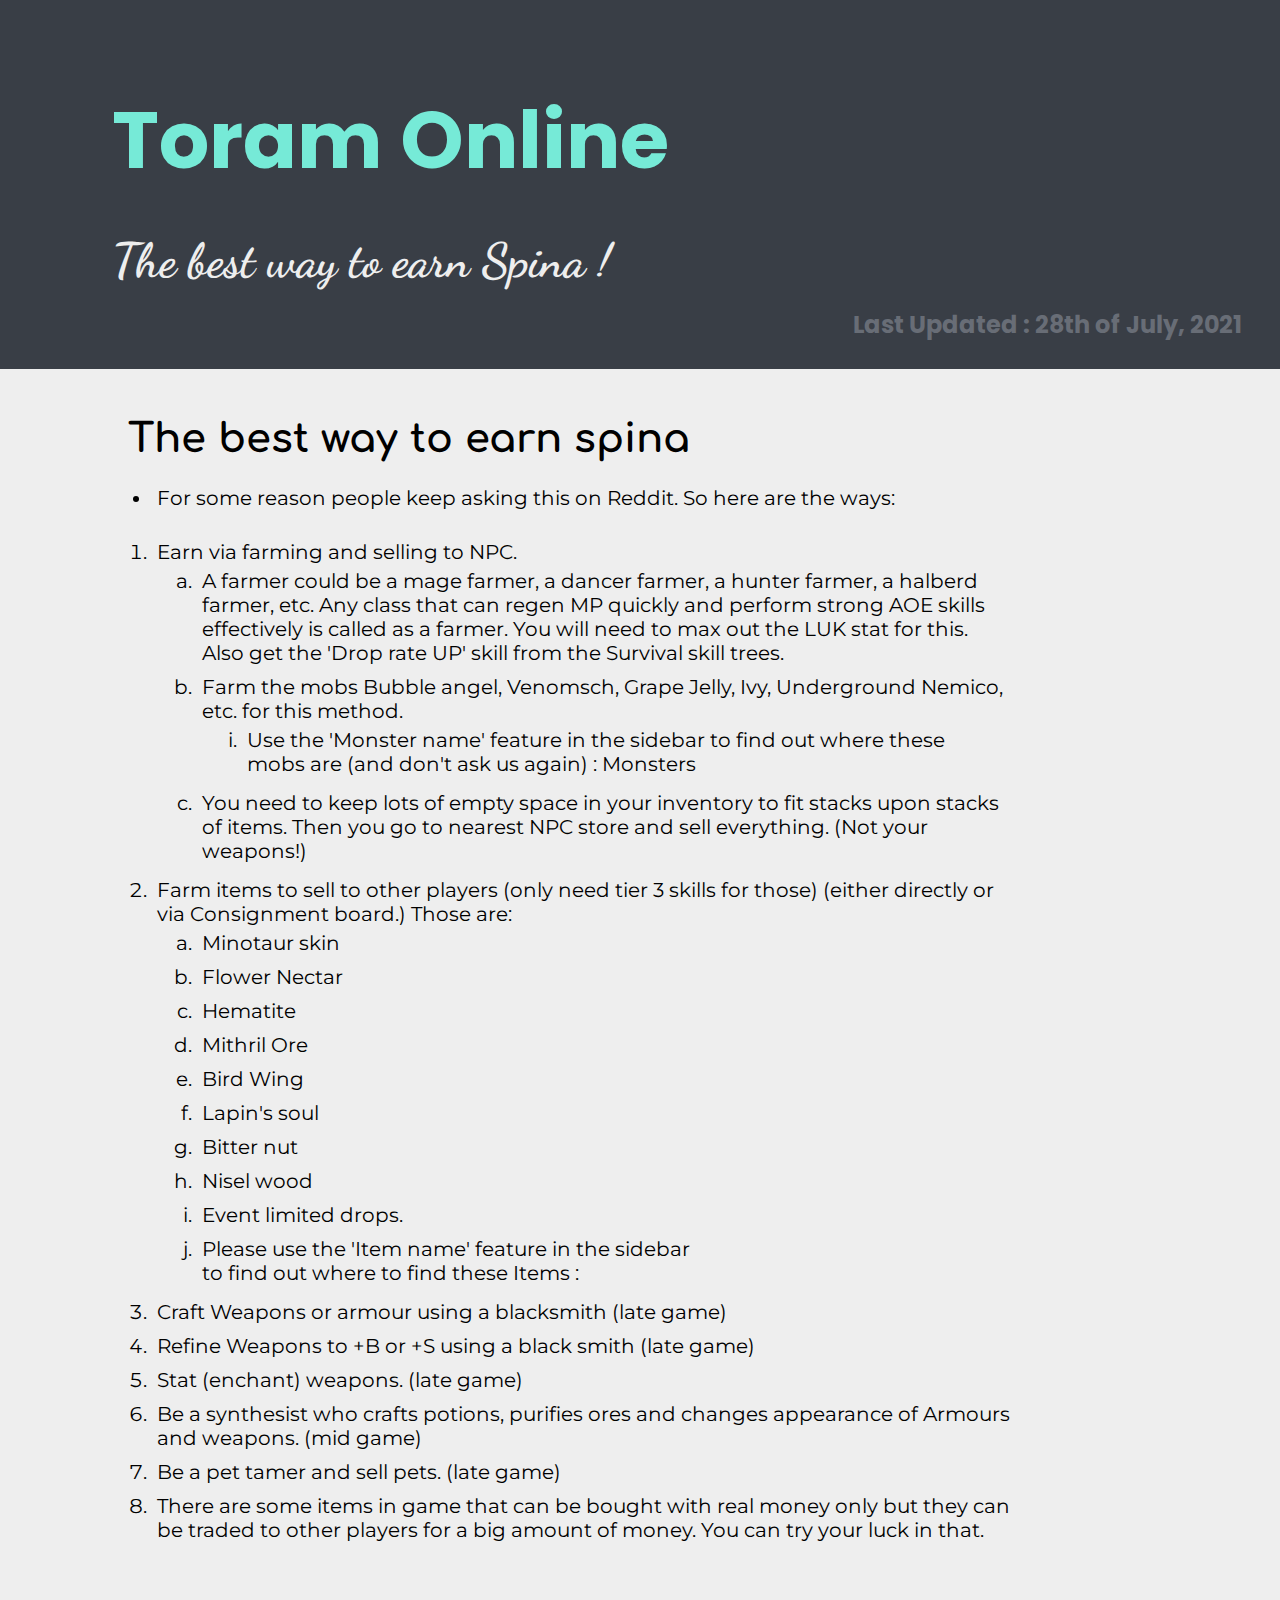
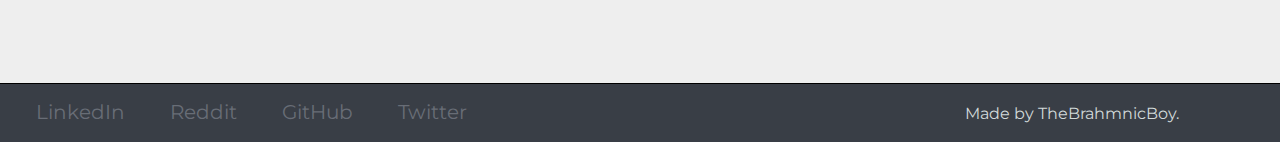
==== spina.html @ 4579b949 "Add the new shit to Spina.html" ====
<!DOCTYPE html>
<html lang="en" dir="ltr">
  <head>
    <meta charset="utf-8">
    <meta content="width=device-width, initial-scale=1" name="viewport" />
    <link rel="stylesheet" type="text/css" href="css/master.css">
    <link rel="stylesheet" type="text/css" href="css/minimaster.css">
    <link rel="preconnect" href="https://fonts.googleapis.com">
    <link rel="preconnect" href="https://fonts.gstatic.com" crossorigin>
    <link href="https://fonts.googleapis.com/css2?family=Comfortaa:wght@300&family=Dancing+Script&family=Montserrat:wght@300&family=Poppins:wght@300&display=swap" rel="stylesheet">
    <title>  ToramOnline | Spina Guide</title>
  </head>
  <body>
    <div class="title-card">
      <h1> Toram Online </h1>
      <h2>The best way to earn Spina !</h2>
      <p class="punchy">Last Updated : 28th of July, 2021</p>
    </div>

    <div class="cards whites">
          <h3>The best way to earn spina</h3>
          <div class="content">
            <ul class="lists">
              <li>For some reason people keep asking this on Reddit. So here are the ways: </li>
            </ul>
            <ol class="lists">
              <li>Earn via farming and selling to NPC.
                <ol type="a">
                  <li>A farmer could be a mage farmer, a dancer farmer, a hunter farmer, a halberd farmer, etc. Any class that can regen MP quickly and perform strong AOE skills effectively is called as a farmer.
                   You will need to max out the LUK stat for this. Also get the 'Drop rate UP' skill from the Survival skill trees. </li>
                  <li>
                    Farm the mobs Bubble angel, Venomsch, Grape Jelly, Ivy, Underground Nemico, etc. for this method.
                    <ol type="i">
                      <li>Use the 'Monster name' feature in the sidebar to find out where these mobs are (and don't ask us again) : <a href="http://coryn.club/monster.php?name=jelly" target="_blank">Monsters</a></li>
                    </ol>
                  </li>
                  <li>You need to keep lots of empty space in your inventory to fit stacks upon stacks of items. Then you go to nearest NPC store and sell everything. (Not your weapons!)</li>
                </ol>
              </li>
              <li>Farm items to sell to other players (only need tier 3 skills for those) (either directly or via Consignment board.) Those are:
                <ol type="a">
                  <li>Minotaur skin</li>
                  <li>Flower Nectar</li>
                  <li>Hematite</li>
                  <li>Mithril Ore</li>
                  <li>Bird Wing</li>
                  <li>Lapin's soul</li>
                  <li>Bitter nut</li>
                  <li>Nisel wood</li>
                  <li>Event limited drops.</li>
                  <li>Please use the 'Item name' feature in the sidebar <br> to find out where to find these <a href="http://coryn.club/monster.php?name=jelly" target="_blank">Items</a> :</li>
                </ol>
              </li>
              <li>Craft Weapons or armour using a blacksmith (late game)</li>
              <li>Refine Weapons to +B or +S using a black smith (late game)</li>
              <li>Stat (enchant) weapons. (late game)</li>
              <li>Be a synthesist who crafts potions, purifies ores and changes appearance of Armours and weapons. (mid game)</li>
              <li>Be a pet tamer and sell pets. (late game)</li>
              <li>There are some items in game that can be bought with real money only but they can be traded to other players for a big amount of money. You can try your luck in that. </li>
            </ol>
          </div>
        </div>

        <div class="cards">
          <h3></h3>
          <div class="content">
            <ul class="lists">
            </ul>
          </div>
        </div>

        <div class="bottom-container">
            <a class="footer-link" target="_blank" href="https://www.linkedin.com/in/bhargav-modak-a837b7210/">LinkedIn</a>
            <a class="footer-link" target="_blank" href="https://www.reddit.com/user/TheBrahmnicBoy">Reddit</a>
            <a class="footer-link" target="_blank" href="https://github.com/TheBrahmnicBoy">GitHub</a>
            <a class="footer-link" target="_blank" href="https://twitter.com/thebrahmnicboy">Twitter</a>
            <div style="display:inline-block; width:37%"> </div>
            <p class="copyright" style="font-size:1rem;">Made by TheBrahmnicBoy.</p>
          </div>
  </body>
</html>
---- css/master.css ----
html {
  scroll-behavior: smooth;
}

body {
  margin: 0;
  background-color: #EEEEEE;
  font-family: 'Montserrat', sans-serif;
  font-size: 1.25rem;
}

/* FONTS USED
font-family: 'Comfortaa', cursive;
font-family: 'Montserrat', sans-serif;
font-family: 'Poppins', sans-serif;
*/

/*General Elements*/
h1 {
  color: #76EAD7;
  font-family: 'Poppins', sans-serif;
  font-size: 5rem;
  margin: 0 0 2rem 0;
}

h2 {
  color: #EEEEEE;
  font-family: 'Dancing Script', cursive;
  font-size: 3rem;
  margin: 0;
}

h3 {
  font-family: 'Comfortaa', cursive;
  margin: 1rem;
  font-size: 2.5rem;
}

h4 {
  font-family: 'Montserrat', cursive;
  margin: 1rem;
  font-size: 2rem;
}

h5 {
  font-family: 'Montserrat', cursive;
  margin: 1rem;
  font-size: 1.5rem;
  font-weight: bolder;
}

p {
 font-size: 1.5rem;
 display: inline-block;
  line-height: 1.5rem;
}

.shifted-p {
  margin-left: 1rem;
}

/*anchor*/
a {
  text-decoration: none;
  color: black;
}

  a:visited {
    text-decoration: none;
  }

  a:hover {
    text-decoration: none;
    color: #7952B3;
    font-weight: bold;
  }
/*anchor -end*/

ul {
  list-style-position: outside;
}

li {
  padding: 5px;
}
/*General Elements -end*/

/*Site flow start*/

/*FUTURE
.intro-img-container {
  width:100vw;
  height:auto;
}

.intro-img {
  width: 100%;
  padding: 0;
  height:auto;
}
*/

.title-card {
  background-color: #393E46;
  padding: 5rem 5rem 5rem 7rem;
}

.punchy {
  color: #686D76;
  font-family: 'Poppins', sans-serif;
  font-weight: bold;
  font-size: 1.5rem;
  display: inline-block;
  position: absolute;
  right: 3%;
}

.Introduction {
  text-align: left;
  margin: 5rem auto 5rem 7rem;
  width: 70%;
}

.cards {
  padding: 2rem 2rem 2rem 7rem;
}

.content {
  width: 80%;
}

/*Specific divs*/

.greens {
    background-color: #C4FB6D;
}

.blues {
    background-color: #76EAD7;
}

.whites {
    background-color: #EEEEEE;
}

/**FORUM BUTTON**/
.Forum-button {
   -webkit-border-radius: 20px;
   -moz-border-radius: 20px;
   border-radius: 20px;
   color: #76EAD7;
   font-size: 1.3em;
   font-weight: 100;
   padding: 1em;
   background-color: #393E46;
   text-decoration: none;
   display: inline-block;
   cursor: pointer;
   text-align: center;
}

.Forum-button:hover {
   background-color: #393E46;
   color: #76EAD7;
   -webkit-border-radius: 20px;
   -moz-border-radius: 20px;
   border-radius: 20px;
   text-decoration: none;
}
/**FORUM BUTTON**/

.othersite {
  color: #EEEEEE;
  margin: 1rem 0 0 2rem;
  border-radius: 1rem;
  display: block;
  padding: 2rem;
}

.coryn-club {
  background-color: #006990;
}

.Small-div-links {
  display: inline-block;
  margin: 1rem;
  border-radius: 2rem;
  padding: 1.5rem;
}

/***** FOR LEVELS child divs *******/
.level-div{
  background-color: #CDF0EA;
  margin: 1rem 0 0 2rem;
  border-radius: 1rem;
  display: block;
  padding: 2rem;
  line-height: 1.5rem;
}

.small-level-div{
  background-color: #F6C6EA;
  display: inline-block;
  margin: 1rem;
  border-radius: 2rem;
  padding: 2rem;
}

/************ Footer ********/

.bottom-container {
  background-color: #393E46;
  border-top-style: solid;
  border-top-color: black;
  border-top-width: thin;
  padding: 1rem 0 1rem 1rem;
}

 .footer-link{
    color: #686D76;
    text-decoration: none;
    margin: 0 20px;
  }

  .footer-link:hover{
    color: white;
    transition-timing-function: ease-in;
    transition-duration: 0.25s;
  }

  .copyright{
    color: #D1D9D9;
    margin: 0;
  }

.coryn-child {
  background-color: #BD2000;
  position: relative;
  box-shadow: 3px 3px 0 #630000;
}

.Tome-of-Offense {
  background-color: #EBA83A;
  position: relative;
  box-shadow: 3px 3px 0 #9C6F25;
}

.Spina-link{
  background-color: #897853;
  position: relative;
  color: #4E3620;
}

.Do-n-dont{
  background-color: #AAD8D3;
  display:inline-block;
  width: 40%;
}

.div-links {
  position:absolute;
  width:100%;
  height:100%;
  top:0;
  left: 0;
  z-index: 1;
}
---- css/minimaster.css ----
/*@media only screen and (max-width: 970px) {
  .Do-n-dont{
    background-color: #AAD8D3;
    display:block;
    width: 80%;
  }
  h3 {
    font-family: 'Comfortaa', cursive;
    margin: 1rem;
    font-size: 2rem;
  }

  .title-card {
    background-color: #393E46;
    padding: 2rem 2rem 5rem 2rem;
  }

  .cards {
    padding: 2rem 1rem 2rem 2rem;
  }
  .content {
    width: 90%;
  }


}*/
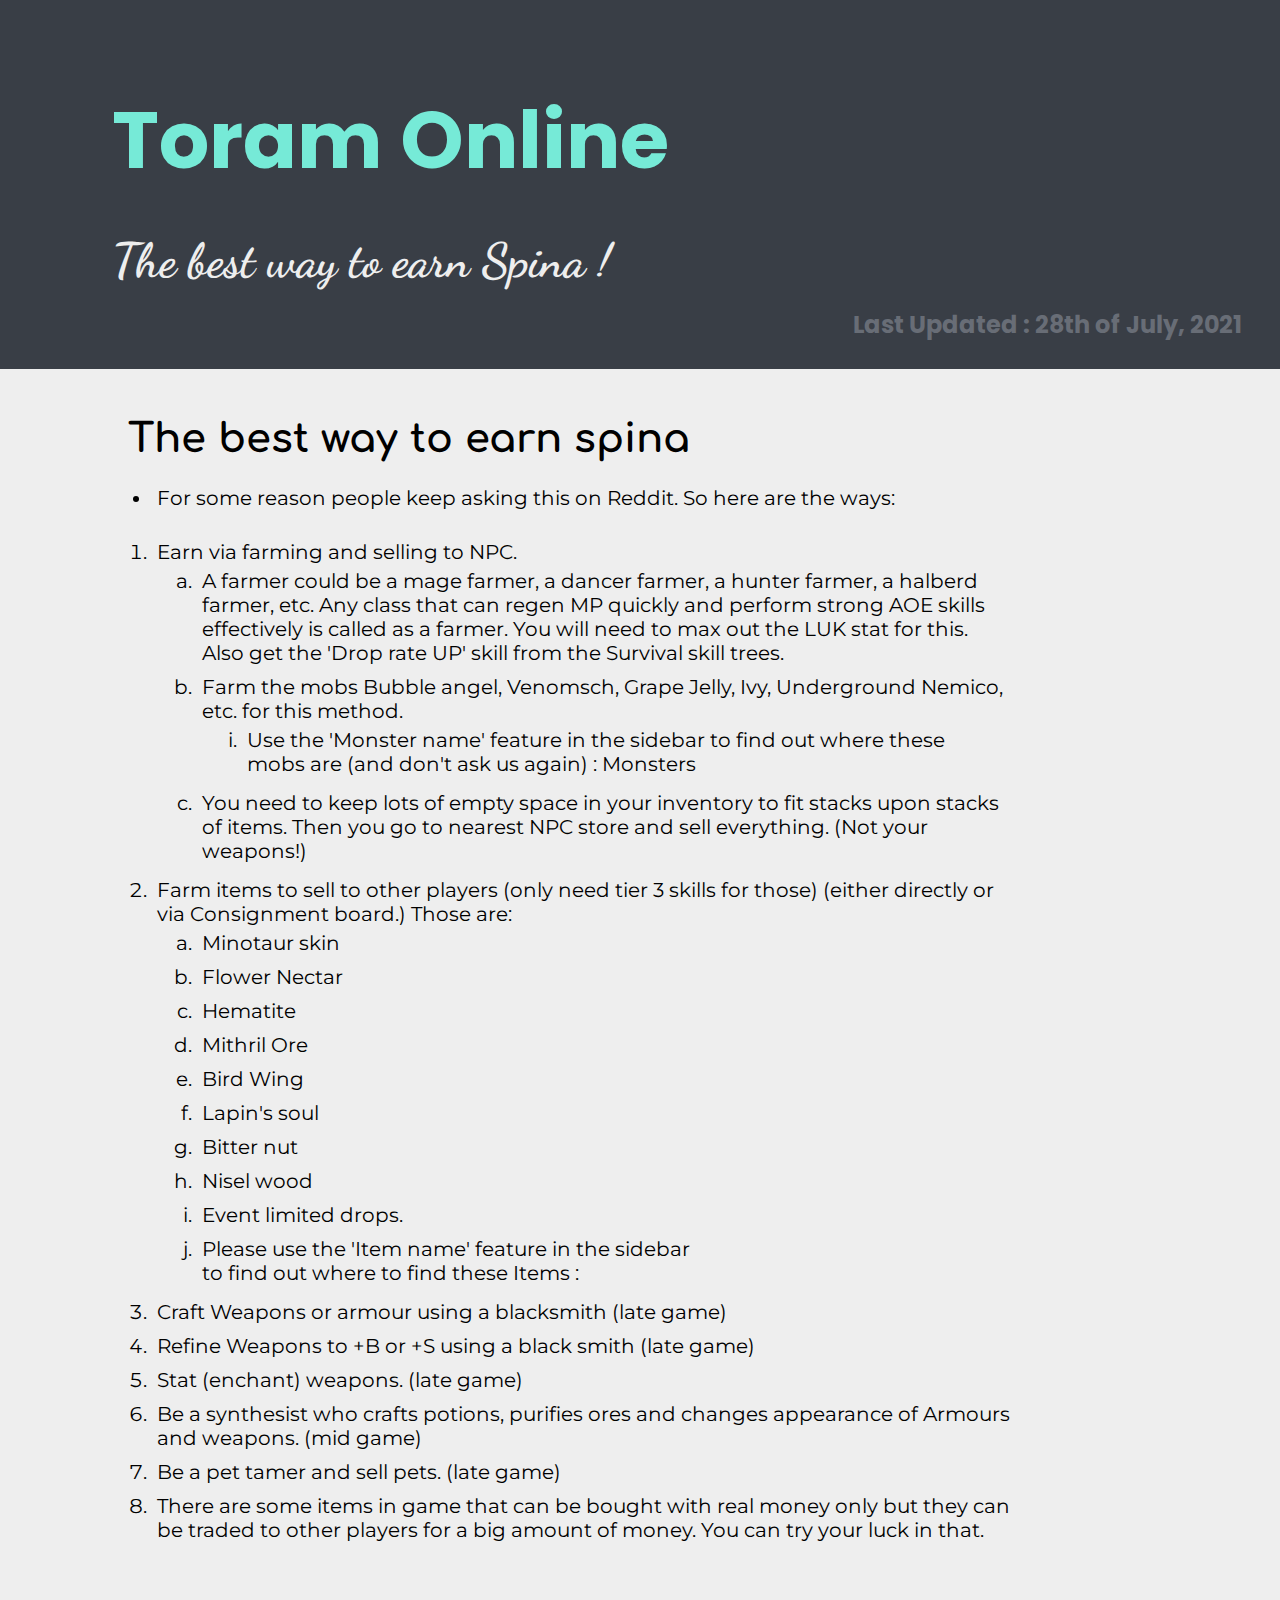
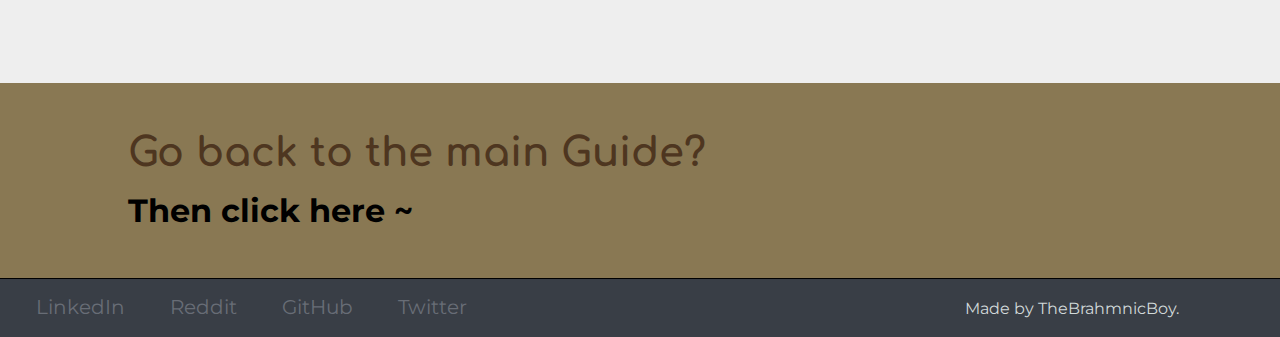
==== commit 415f2e4c: "Add monetization meta" ====
--- a/spina.html
+++ b/spina.html
@@ -2,6 +2,7 @@
 <html lang="en" dir="ltr">
   <head>
     <meta charset="utf-8">
+    <meta name="monetization" content="$ilp.uphold.com/k3bDAg2nA8ZB">
     <meta content="width=device-width, initial-scale=1" name="viewport" />
     <link rel="stylesheet" type="text/css" href="css/master.css">
     <link rel="stylesheet" type="text/css" href="css/minimaster.css">
@@ -69,6 +70,11 @@
           </div>
         </div>
 
+        <div class="cards Spina-link">
+            <h3>Go back to the main Guide?</h3>
+            <h4><a href="index.html">Then click here ~</a></h4>
+        </div>
+
         <div class="bottom-container">
             <a class="footer-link" target="_blank" href="https://www.linkedin.com/in/bhargav-modak-a837b7210/">LinkedIn</a>
             <a class="footer-link" target="_blank" href="https://www.reddit.com/user/TheBrahmnicBoy">Reddit</a>
